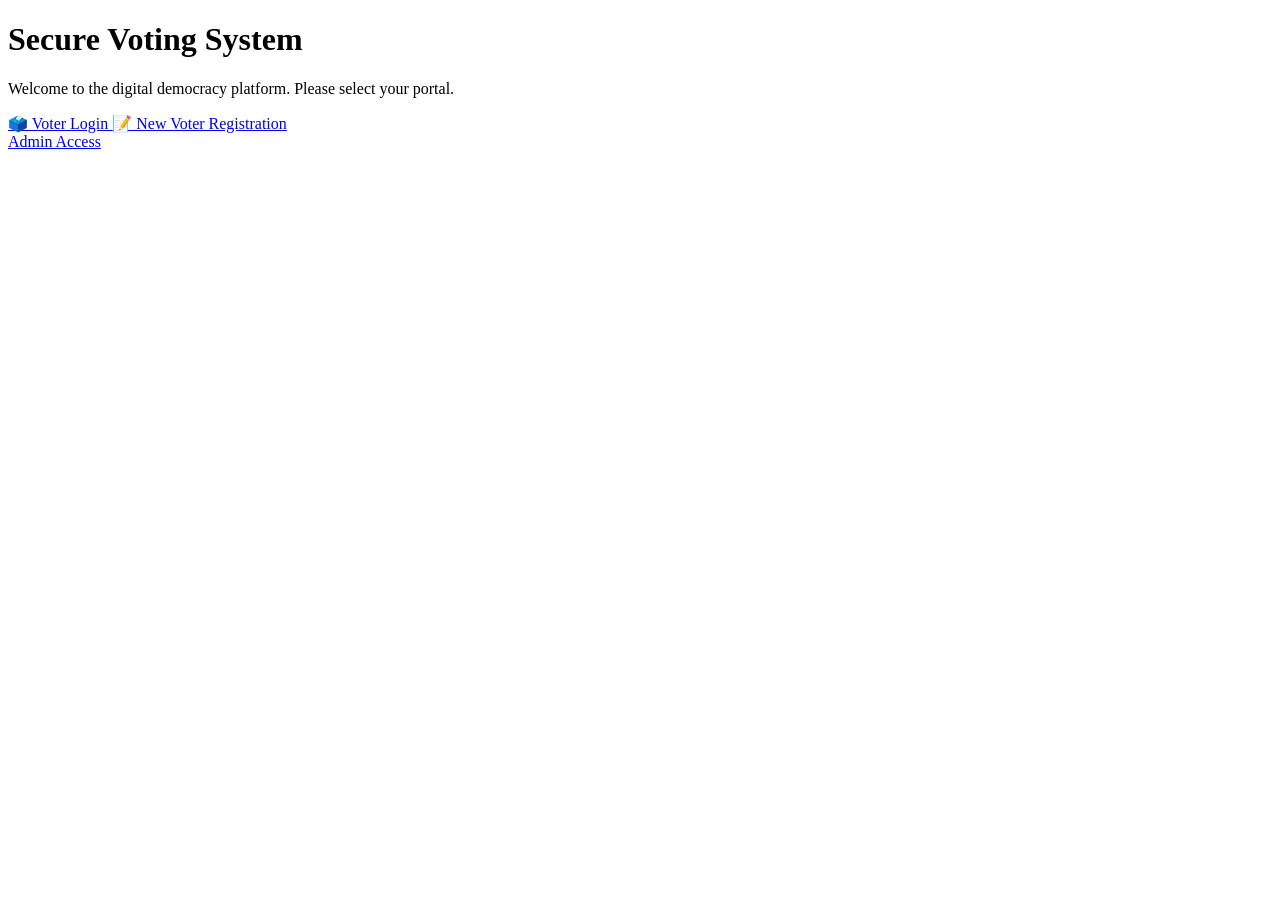
==== index.html @ 60670f98 "Add files via upload" ====
<!DOCTYPE html>
<html lang="en">
<head>
    <meta charset="UTF-8">
    <meta name="viewport" content="width=device-width, initial-scale=1.0">
    <title>Secure Voting System</title>
    <link rel="stylesheet" href="css/styles.css">
    <link href="https://fonts.googleapis.com/css2?family=Inter:wght@400;500;600;700&display=swap" rel="stylesheet">
</head>
<body>
    <div class="background-animated"></div>
    <div class="container center-content">
        <div class="card hero-card">
            <div class="card-header">
                <h1>Secure Voting System</h1>
                <p>Welcome to the digital democracy platform. Please select your portal.</p>
            </div>
            
            <div class="card-body action-grid">
                <a href="login.html" class="btn btn-primary btn-large">
                    <span class="btn-icon">🗳️</span>
                    Voter Login
                </a>
                <a href="register.html" class="btn btn-secondary btn-large">
                    <span class="btn-icon">📝</span>
                    New Voter Registration
                </a>
            </div>
            
            <div class="card-footer">
                <a href="admin.html" class="text-link">Admin Access</a>
            </div>
        </div>
    </div>
</body>
</html>
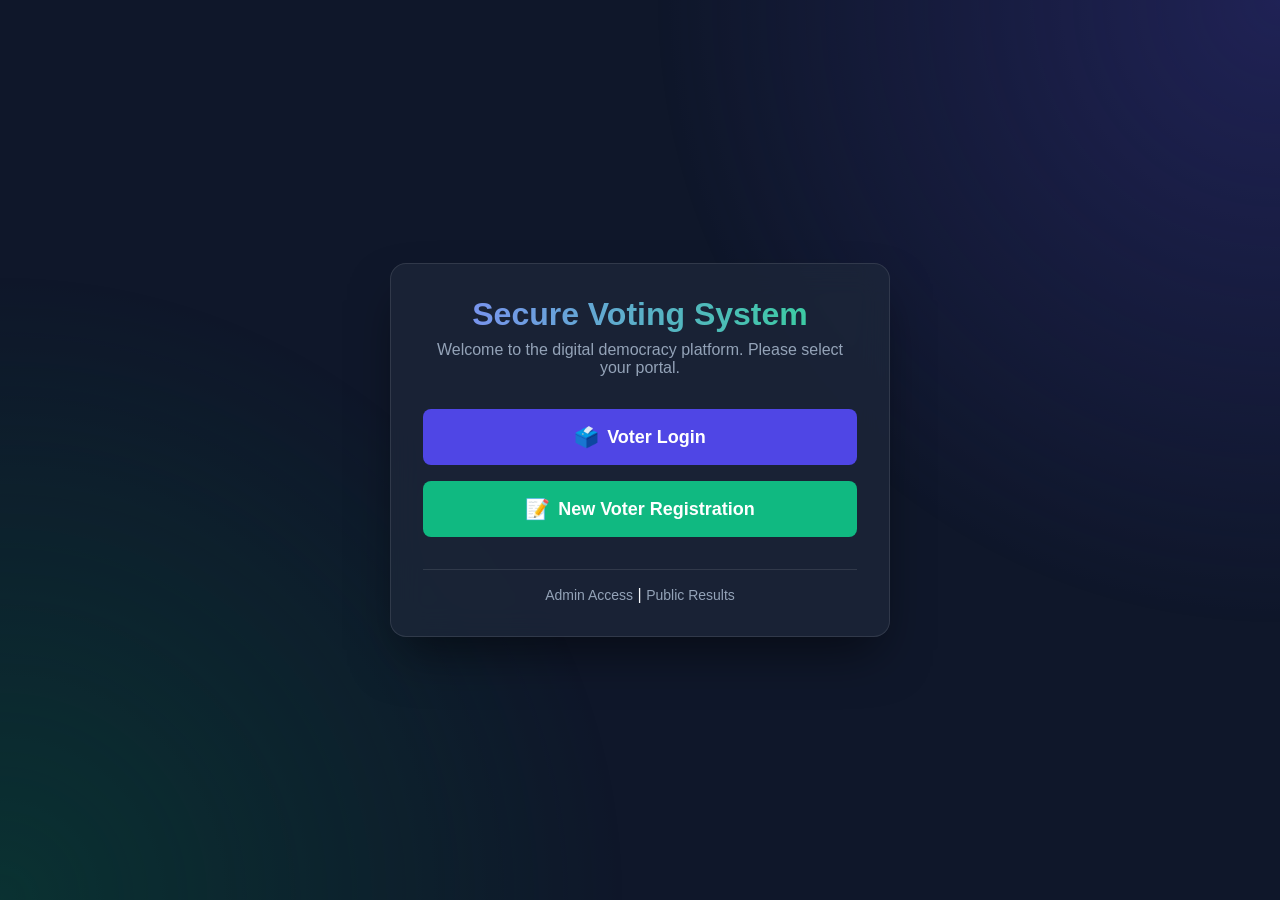
==== commit b3c7f3b2: "Add files via upload" ====
--- a/index.html
+++ b/index.html
@@ -28,7 +28,7 @@
             </div>
             
             <div class="card-footer">
-                <a href="admin.html" class="text-link">Admin Access</a>
+                <a href="admin.html" class="text-link">Admin Access</a> | <a href="results.html" class="text-link">Public Results</a>
             </div>
         </div>
     </div>
--- a/css/styles.css
+++ b/css/styles.css
@@ -0,0 +1,320 @@
+/* css/styles.css */
+:root {
+    --primary: #4F46E5; /* Indigo 600 */
+    --primary-hover: #4338CA;
+    --secondary: #10B981; /* Emerald 500 */
+    --secondary-hover: #059669;
+    --danger: #EF4444;
+    --danger-hover: #DC2626;
+    --background: #0F172A; /* Slate 900 */
+    --card-bg: rgba(30, 41, 59, 0.7); /* Slate 800 with opacity */
+    --text-main: #F8FAFC;
+    --text-muted: #94A3B8;
+    --border-color: rgba(255, 255, 255, 0.1);
+}
+
+* {
+    margin: 0;
+    padding: 0;
+    box-sizing: border-box;
+    font-family: 'Inter', sans-serif;
+}
+
+body {
+    background-color: var(--background);
+    color: var(--text-main);
+    min-height: 100vh;
+    display: flex;
+    flex-direction: column;
+    overflow-x: hidden;
+    position: relative;
+}
+
+/* Animated Background */
+.background-animated {
+    position: fixed;
+    top: 0;
+    left: 0;
+    width: 100vw;
+    height: 100vh;
+    z-index: -1;
+    background: radial-gradient(circle at top right, #312E81 0%, transparent 40%),
+                radial-gradient(circle at bottom left, #064E3B 0%, transparent 40%);
+    opacity: 0.5;
+}
+
+.container {
+    width: 100%;
+    max-width: 1200px;
+    margin: 0 auto;
+    padding: 2rem;
+    flex: 1;
+    display: flex;
+    flex-direction: column;
+}
+
+.center-content {
+    justify-content: center;
+    align-items: center;
+}
+
+/* Glassmorphism Card */
+.card {
+    background: var(--card-bg);
+    backdrop-filter: blur(16px);
+    -webkit-backdrop-filter: blur(16px);
+    border: 1px solid var(--border-color);
+    border-radius: 1rem;
+    padding: 2rem;
+    box-shadow: 0 25px 50px -12px rgba(0, 0, 0, 0.5);
+    width: 100%;
+    max-width: 500px;
+    transition: transform 0.3s ease, box-shadow 0.3s ease;
+}
+
+.card:hover {
+    transform: translateY(-5px);
+    box-shadow: 0 30px 60px -15px rgba(0, 0, 0, 0.6);
+}
+
+.card.hero-card {
+    text-align: center;
+}
+
+.card-header {
+    margin-bottom: 2rem;
+}
+
+.card-header h1, h2 {
+    font-weight: 700;
+    margin-bottom: 0.5rem;
+    background: linear-gradient(to right, #818CF8, #34D399);
+    -webkit-background-clip: text;
+    -webkit-text-fill-color: transparent;
+}
+
+.card-header p {
+    color: var(--text-muted);
+    font-size: 1rem;
+}
+
+/* Forms */
+.form-group {
+    margin-bottom: 1.5rem;
+    text-align: left;
+}
+
+.form-group label {
+    display: block;
+    margin-bottom: 0.5rem;
+    color: var(--text-muted);
+    font-size: 0.875rem;
+    font-weight: 500;
+}
+
+.form-control {
+    width: 100%;
+    padding: 0.75rem 1rem;
+    background: rgba(15, 23, 42, 0.6);
+    border: 1px solid var(--border-color);
+    border-radius: 0.5rem;
+    color: var(--text-main);
+    font-size: 1rem;
+    transition: all 0.2s ease;
+}
+
+.form-control:focus {
+    outline: none;
+    border-color: var(--primary);
+    box-shadow: 0 0 0 3px rgba(79, 70, 229, 0.2);
+}
+
+/* Buttons */
+.btn {
+    display: inline-flex;
+    align-items: center;
+    justify-content: center;
+    padding: 0.75rem 1.5rem;
+    border-radius: 0.5rem;
+    font-weight: 600;
+    font-size: 1rem;
+    cursor: pointer;
+    transition: all 0.2s ease;
+    border: none;
+    text-decoration: none;
+    color: white;
+    width: 100%;
+}
+
+.btn-large {
+    padding: 1rem 2rem;
+    font-size: 1.125rem;
+}
+
+.btn-icon {
+    margin-right: 0.5rem;
+    font-size: 1.25rem;
+}
+
+.btn-primary {
+    background-color: var(--primary);
+}
+
+.btn-primary:hover {
+    background-color: var(--primary-hover);
+}
+
+.btn-secondary {
+    background-color: var(--secondary);
+}
+
+.btn-secondary:hover {
+    background-color: var(--secondary-hover);
+}
+
+.btn-danger {
+    background-color: var(--danger);
+}
+
+.btn-danger:hover {
+    background-color: var(--danger-hover);
+}
+
+/* Action Grid */
+.action-grid {
+    display: flex;
+    flex-direction: column;
+    gap: 1rem;
+}
+
+/* Links */
+.text-link {
+    color: var(--text-muted);
+    text-decoration: none;
+    font-size: 0.875rem;
+    transition: color 0.2s;
+}
+
+.text-link:hover {
+    color: var(--text-main);
+}
+
+.card-footer {
+    margin-top: 2rem;
+    padding-top: 1rem;
+    border-top: 1px solid var(--border-color);
+    text-align: center;
+}
+
+/* Alerts & Notices */
+.alert {
+    padding: 1rem;
+    border-radius: 0.5rem;
+    margin-bottom: 1.5rem;
+    font-weight: 500;
+    text-align: left;
+}
+
+.alert-info {
+    background-color: rgba(59, 130, 246, 0.1);
+    color: #60A5FA;
+    border: 1px solid rgba(59, 130, 246, 0.2);
+}
+
+.alert-success {
+    background-color: rgba(16, 185, 129, 0.1);
+    color: #34D399;
+    border: 1px solid rgba(16, 185, 129, 0.2);
+}
+
+.alert-danger {
+    background-color: rgba(239, 68, 68, 0.1);
+    color: #F87171;
+    border: 1px solid rgba(239, 68, 68, 0.2);
+}
+
+/* Dashboard Specific Layouts */
+.dashboard-layout {
+    display: grid;
+    grid-template-columns: 1fr;
+    gap: 2rem;
+    width: 100%;
+}
+
+@media (min-width: 768px) {
+    .dashboard-layout {
+        grid-template-columns: 1fr 1fr;
+        align-items: start;
+    }
+}
+
+.full-width {
+    grid-column: 1 / -1;
+}
+
+/* Candidate/Party Cards */
+.grid-cards {
+    display: grid;
+    grid-template-columns: repeat(auto-fill, minmax(250px, 1fr));
+    gap: 1.5rem;
+    width: 100%;
+    margin-top: 1.5rem;
+}
+
+.candidate-card {
+    background: rgba(30, 41, 59, 0.8);
+    border: 1px solid var(--border-color);
+    border-radius: 0.75rem;
+    padding: 1.5rem;
+    text-align: center;
+    transition: transform 0.2s;
+}
+
+.candidate-card:hover {
+    transform: translateY(-3px);
+    border-color: var(--primary);
+}
+
+.candidate-card h3 {
+    margin-bottom: 0.25rem;
+    font-size: 1.25rem;
+}
+
+.candidate-card p {
+    color: var(--text-muted);
+    margin-bottom: 1rem;
+    font-size: 0.875rem;
+}
+
+.vote-count {
+    font-size: 2rem;
+    font-weight: 700;
+    color: var(--secondary);
+    margin: 1rem 0;
+}
+
+/* Header styling */
+.main-header {
+    display: flex;
+    justify-content: space-between;
+    align-items: center;
+    margin-bottom: 2rem;
+    padding-bottom: 1rem;
+    border-bottom: 1px solid var(--border-color);
+    width: 100%;
+}
+
+.timer {
+    font-family: monospace;
+    font-size: 1.25rem;
+    font-weight: bold;
+    color: #FBBF24; /* Amber 400 */
+    background: rgba(251, 191, 36, 0.1);
+    padding: 0.5rem 1rem;
+    border-radius: 0.5rem;
+    border: 1px solid rgba(251, 191, 36, 0.2);
+}
+
+.hidden {
+    display: none !important;
+}
